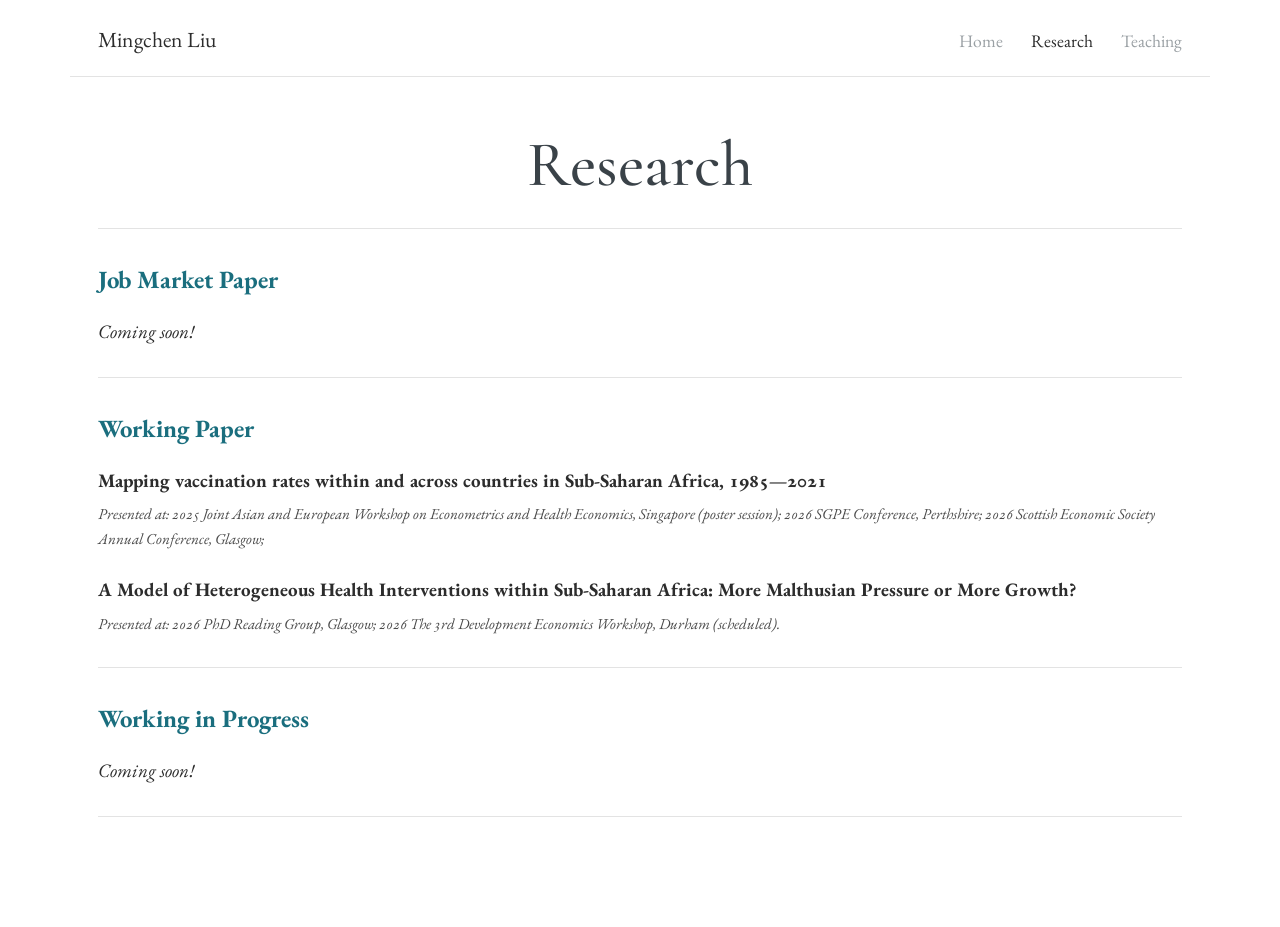
==== research.html @ 438b286a "Add files via upload" ====
<!DOCTYPE html>
<html lang="en">
<head>
  <meta charset="UTF-8">
  <meta name="viewport" content="width=device-width, initial-scale=1.0">
  <title>Research — Mingchen Liu</title>
  <link rel="preconnect" href="https://fonts.googleapis.com">
  <link rel="preconnect" href="https://fonts.gstatic.com" crossorigin>
  <link href="https://fonts.googleapis.com/css2?family=Cormorant+Garamond:wght@400;500;600&family=EB+Garamond:ital,wght@0,400;0,500;0,700;1,400&display=swap" rel="stylesheet">
  <link rel="stylesheet" href="style.css">
</head>
<body>
  <header>
    <a class="site-title" href="index.html">Mingchen Liu</a>
    <nav>
      <a href="index.html">Home</a>
      <a href="research.html" class="active">Research</a>
      <a href="teaching.html">Teaching</a>
    </nav>
  </header>

  <main>
    <h1 class="page-title">Research</h1>
    <hr class="divider">

    <h2 class="section-head">Job Market Paper</h2>
    <p class="coming-soon">Coming soon!</p>
    <hr class="divider">

    <h2 class="section-head">Working Paper</h2>

    <p class="paper-title">Mapping vaccination rates within and across countries in Sub-Saharan Africa, 1985—2021</p>
    <p class="presented">Presented at: 2025 Joint Asian and European Workshop on Econometrics and Health Economics, Singapore (poster session); 2026 SGPE Conference, Perthshire; 2026 Scottish Economic Society Annual Conference, Glasgow;</p>

    <p class="paper-title">A Model of Heterogeneous Health Interventions within Sub-Saharan Africa: More Malthusian Pressure or More Growth?</p>
    <p class="presented">Presented at: 2026 PhD Reading Group, Glasgow; 2026 The 3rd Development Economics Workshop, Durham (scheduled).</p>
    <hr class="divider">

    <h2 class="section-head">Working in Progress</h2>
    <!-- TODO: this section was cut off in the screenshot. Add your work-in-progress
         entries here in the same format as the Working Paper items above. -->
    <p class="coming-soon">Coming soon!</p>
    <hr class="divider">
  </main>
</body>
</html>
---- style.css ----
/* ===== Mingchen Liu — academic site ===== */

:root {
  --ink:        #2c2c2c;   /* body text            */
  --title:      #3a4248;   /* big page titles      */
  --teal:       #1a6e7e;   /* section headers/links*/
  --teal-dark:  #145966;
  --accent-red: #9a2c25;   /* "Current Teaching"   */
  --muted:      #9aa0a4;   /* inactive nav links   */
  --rule:       #e3e3e3;   /* divider lines        */
  --maxw:       1140px;
}

* { box-sizing: border-box; }

html { -webkit-text-size-adjust: 100%; }

body {
  margin: 0;
  color: var(--ink);
  background: #ffffff;
  font-family: "EB Garamond", Georgia, "Times New Roman", serif;
  font-size: 19px;
  line-height: 1.65;
  font-feature-settings: "onum" 1;   /* old-style figures */
}

a {
  color: var(--teal);
  text-decoration: underline;
  text-underline-offset: 2px;
}
a:hover { color: var(--teal-dark); }

/* ---------- header / nav ---------- */
header {
  max-width: var(--maxw);
  margin: 0 auto;
  padding: 22px 28px 18px;
  display: flex;
  align-items: baseline;
  justify-content: space-between;
  border-bottom: 1px solid var(--rule);
  flex-wrap: wrap;
  gap: 10px;
}

.site-title {
  font-size: 1.35rem;
  color: var(--ink);
  text-decoration: none;
  letter-spacing: .2px;
}

nav { display: flex; gap: 28px; }

nav a {
  color: var(--muted);
  text-decoration: none;
  font-size: 1.1rem;
}
nav a:hover { color: var(--ink); }
nav a.active { color: var(--ink); }

/* ---------- main layout ---------- */
main {
  max-width: var(--maxw);
  margin: 0 auto;
  padding: 14px 28px 80px;
}

.page-title {
  font-family: "Cormorant Garamond", "EB Garamond", Georgia, serif;
  font-weight: 500;
  color: var(--title);
  text-align: center;
  font-size: 4rem;
  line-height: 1.05;
  margin: 40px 0 26px;
}

.divider {
  border: 0;
  border-top: 1px solid var(--rule);
  margin: 30px 0;
}

p { margin: 0 0 18px; }

/* ---------- home ---------- */
.home-grid {
  display: flex;
  gap: 50px;
  align-items: flex-start;
  margin-top: 8px;
}
.home-text { flex: 1 1 auto; }
.home-photo { flex: 0 0 270px; }
.home-photo img {
  width: 100%;
  height: auto;
  display: block;
}
.photo-placeholder {
  width: 100%;
  aspect-ratio: 1 / 1.18;
  background: #f0efeb;
  border: 1px dashed #c9c5bd;
  display: flex;
  align-items: center;
  justify-content: center;
  text-align: center;
  color: #9b958a;
  font-size: .9rem;
  padding: 12px;
}

/* ---------- section headers ---------- */
.section-head {
  font-family: "EB Garamond", Georgia, serif;
  color: var(--teal);
  font-weight: 700;
  font-size: 1.55rem;
  margin: 4px 0 16px;
}

.paper-title { font-weight: 700; margin: 0 0 6px; }

.presented {
  font-style: italic;
  font-size: .95rem;
  color: #4a4a4a;
  margin: 0 0 22px;
}

.coming-soon { font-style: italic; }

/* ---------- teaching lists ---------- */
ul.courses {
  list-style: square;
  padding-left: 22px;
  margin: 0 0 8px;
}
ul.courses li { margin: 0 0 10px; }

.current { color: var(--accent-red); font-weight: 700; }

/* ---------- responsive ---------- */
@media (max-width: 720px) {
  body { font-size: 18px; }
  header { padding: 18px 18px 14px; }
  nav { gap: 18px; }
  main { padding: 10px 18px 60px; }
  .page-title { font-size: 2.7rem; margin: 28px 0 20px; }
  .home-grid { flex-direction: column; gap: 26px; }
  .home-photo { flex-basis: auto; max-width: 280px; }
  .section-head { font-size: 1.35rem; }
}
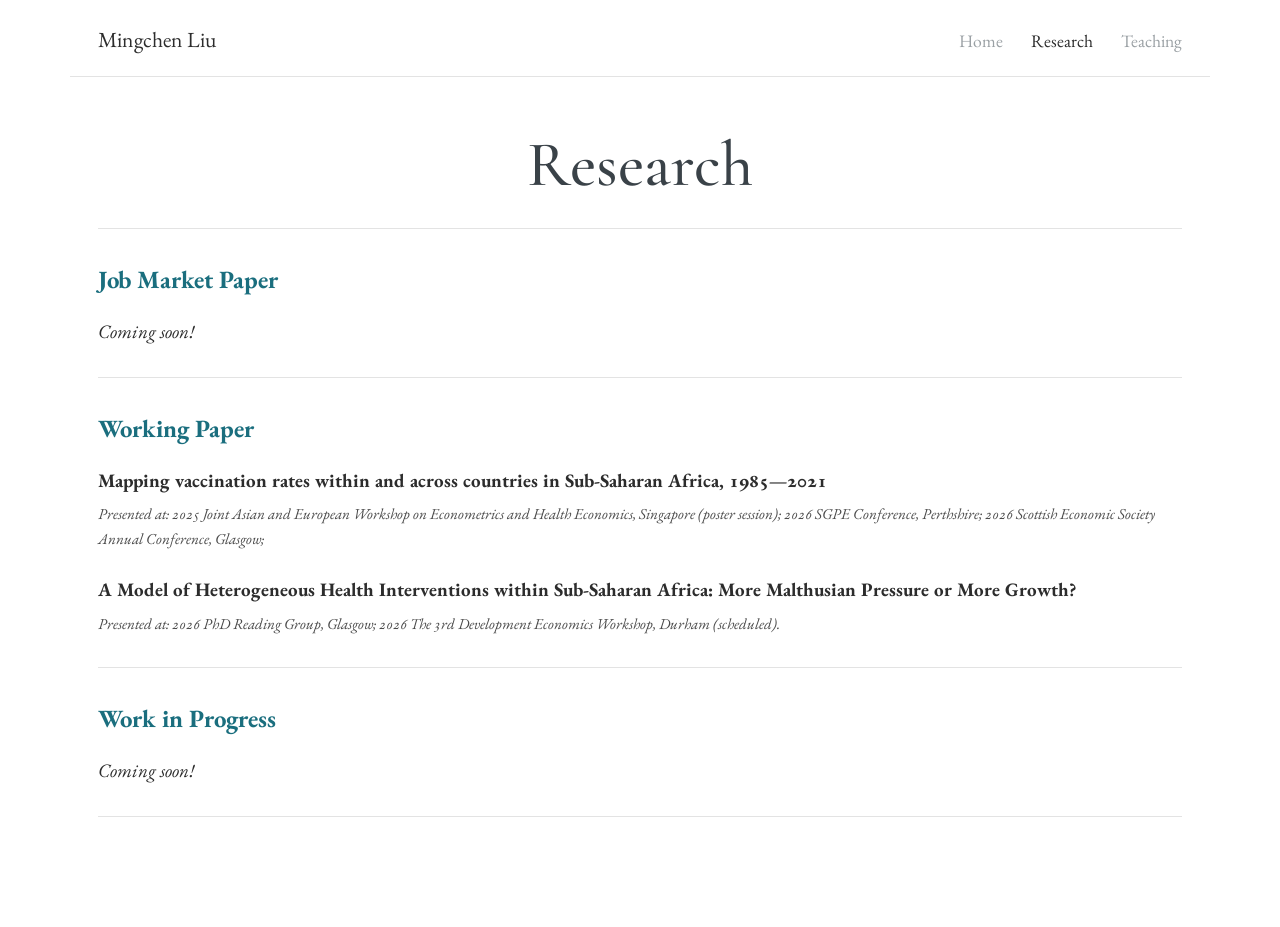
==== commit 6209aa16: "Correct section title from 'Working in Progress' to 'Work in Progress'" ====
--- a/research.html
+++ b/research.html
@@ -36,7 +36,7 @@
     <p class="presented">Presented at: 2026 PhD Reading Group, Glasgow; 2026 The 3rd Development Economics Workshop, Durham (scheduled).</p>
     <hr class="divider">
 
-    <h2 class="section-head">Working in Progress</h2>
+    <h2 class="section-head">Work in Progress</h2>
     <!-- TODO: this section was cut off in the screenshot. Add your work-in-progress
          entries here in the same format as the Working Paper items above. -->
     <p class="coming-soon">Coming soon!</p>
